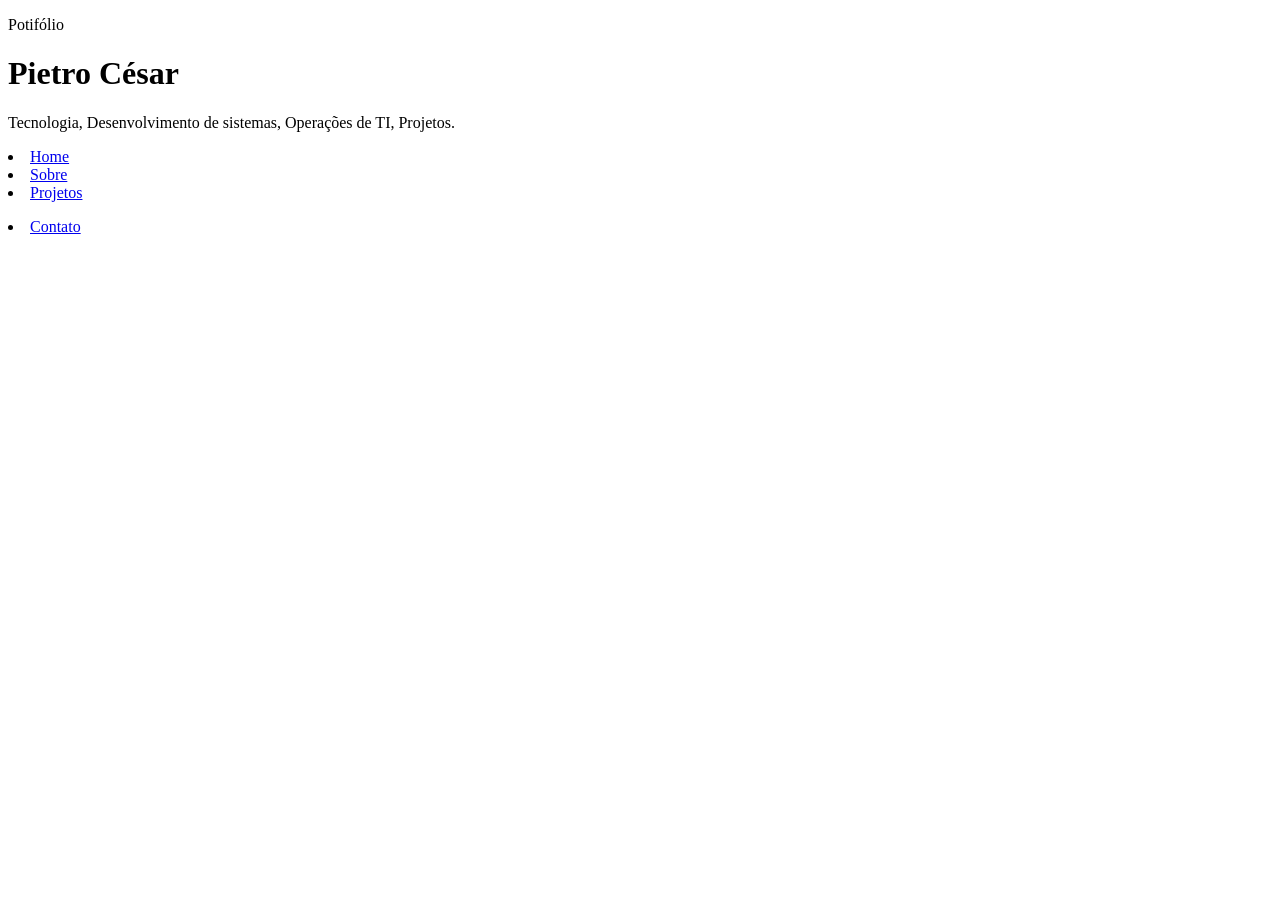
==== index.html @ bfb9a2e4 "criação da estrutura incial do projeto de portifolio" ====
<!DOCTYPE html>
<html lang="pt-br">
<head>
    <meta charset="UTF-8">
    <meta name="viewport" content="width=device-width, initial-scale=1.0">
    <title>Pietro César | Portifólio</title>
    <link rel="stylesheet" href="./style/style.css">
</head>
<body>
    <header class="cabecalho">
        <div class="container">
            <p class="etiqueta">Potifólio</p>

            <h1>Pietro César</h1>

            <p class="subtitulo">
                Tecnologia, Desenvolvimento de sistemas, Operações de TI, Projetos.

            </p>

            <nav class="menu-principal">
                <li><a class="menu-link" href="index.html">Home</a></li>
                <li><a class="menu-link" href="./pages/sobre.html">Sobre</a></li>
                <li><a class="menu-link" href="./pages/projetos.html">Projetos</p></a></li>
                <li><a class="menu-link" href="./pages/contato.html">Contato</p></a></li>

            </nav>

        </div>
    </header>
    
</body>
</html>
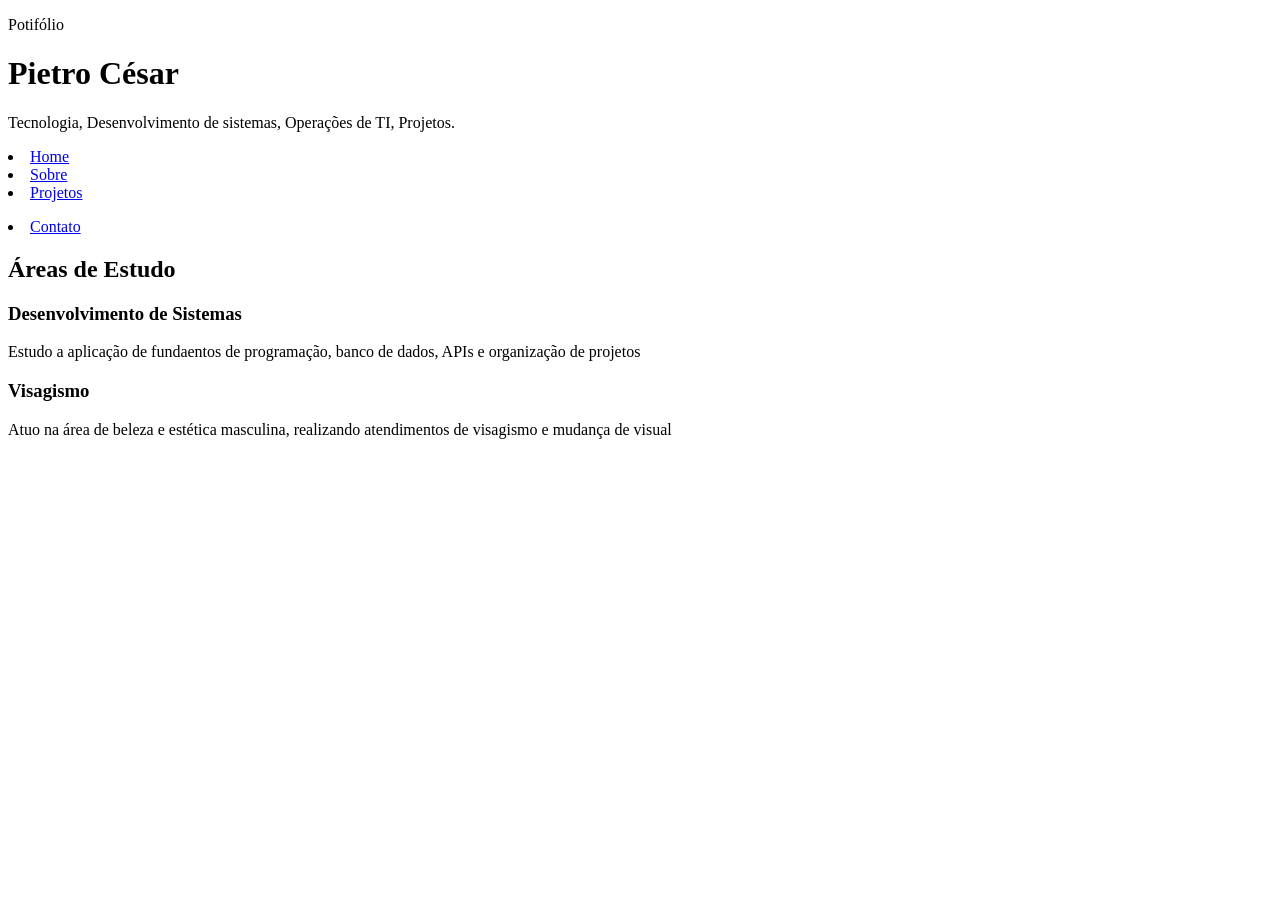
==== commit b83c3e96: "Atualizada a pagina inicial do projeto" ====
--- a/index.html
+++ b/index.html
@@ -15,7 +15,6 @@
 
             <p class="subtitulo">
                 Tecnologia, Desenvolvimento de sistemas, Operações de TI, Projetos.
-
             </p>
 
             <nav class="menu-principal">
@@ -28,6 +27,37 @@
 
         </div>
     </header>
+    <main>
+        <section class="secao">
+            <div class="container">
+                <h2 class="titulo-secao">Áreas de Estudo</h2>
+
+                <div class="grade-cards">
+                    <article class="card">
+                        <h3>Desenvolvimento de Sistemas</h3>
+                        <p>
+                            Estudo a aplicação de fundaentos de programação, banco de dados, 
+                            APIs e organização de projetos
+                        </p>
+                    </article>
+                    <article class="card">
+                        <h3>Visagismo</h3>
+                        <p>
+                            Atuo na área de beleza e estética masculina, 
+                            realizando atendimentos de visagismo e mudança de visual
+                        </p>
+                    </article>
+                    <article class="card">
+                        <h3></h3>
+
+                    </article>
+
+                </div>
+
+            </div>
+
+        </section>
+    </main>
     
 </body>
 </html>
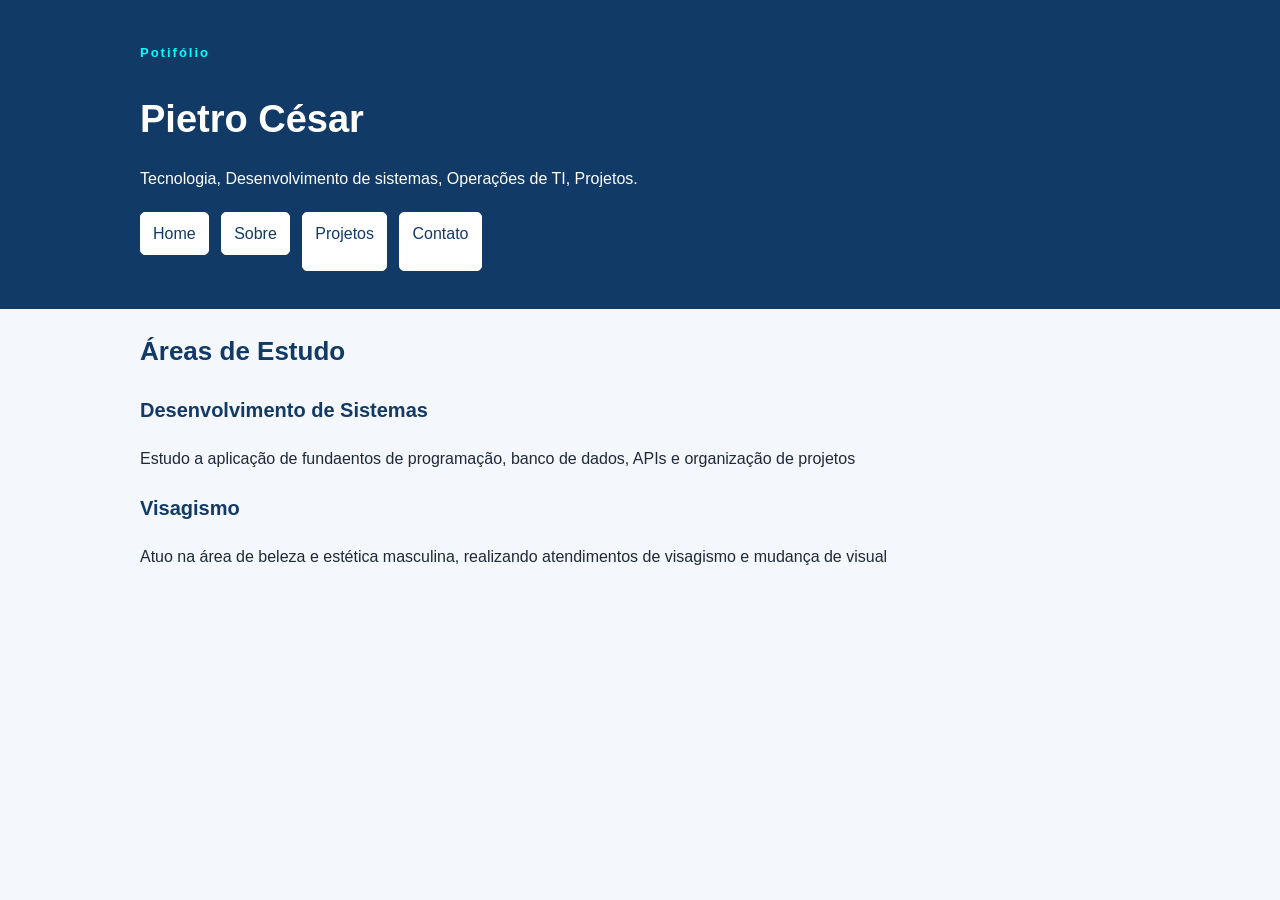
==== commit 91f8e303: "Estilização do header" ====
--- a/index.html
+++ b/index.html
@@ -18,11 +18,12 @@
             </p>
 
             <nav class="menu-principal">
-                <li><a class="menu-link" href="index.html">Home</a></li>
-                <li><a class="menu-link" href="./pages/sobre.html">Sobre</a></li>
-                <li><a class="menu-link" href="./pages/projetos.html">Projetos</p></a></li>
-                <li><a class="menu-link" href="./pages/contato.html">Contato</p></a></li>
-
+                <ul class="menu-lista">
+                    <li><a class="menu-link" href="index.html">Home</a></li>
+                    <li><a class="menu-link" href="./pages/sobre.html">Sobre</a></li>
+                    <li><a class="menu-link" href="./pages/projetos.html">Projetos</p></a></li>
+                    <li><a class="menu-link" href="./pages/contato.html">Contato</p></a></li>
+                </ul>
             </nav>
 
         </div>
--- a/style/style.css
+++ b/style/style.css
@@ -0,0 +1,100 @@
+*{
+   box-sizing: border-box; 
+}
+
+body{
+    margin: 0;
+
+    background-color: #f4f7fb;
+    color: #1f2937;
+    font-family: Arial, Arial, Helvetica, sans-serif;
+    font-size: 16px;
+    line-height: 1.6;
+
+}
+
+h1,h2,h3{
+    color: #123a67;
+
+}
+
+h1{
+    font-size: 38px;
+    margin-bottom: 10px;
+}
+
+h2{
+    font-size: 26px;
+}
+
+h3{
+    font-size: 20px;
+}
+
+a{
+    color: #1d4ed8;
+
+}
+
+.container{
+    width: 90%;
+    max-width: 1000px;
+    margin: 0 auto;
+}
+
+.cabecalho{
+    background-color: #123a67;
+    color: white;
+
+    padding: 30px 0
+}
+
+.cabecalho h1{
+    color: white;
+}
+
+.etiqueta{
+    margin-bottom: 5px;
+
+    color: aqua;
+
+    font-size: 13px;
+    font-weight:bold ;
+    letter-spacing: 2px;
+}
+
+.subtitulo{
+    max-width: 700px;
+}
+
+.menu-lista{
+    margin: 20px 0 0;
+    padding: 0;
+
+    list-style: none;
+}
+
+.menu-lista li{
+    display: inline-block;
+
+    margin-right: 8px;
+    margin-bottom: 8px;
+}
+
+.menu-link{
+    display: inline-block;
+
+    padding: 8px 12px;
+
+    background-color: #fff;
+    color: #123a67;
+
+    border: 1px solid #fff;
+    border-radius: 5px;
+
+    text-decoration: none;
+}
+
+.menu-principal {
+    padding: 0 auto;
+}
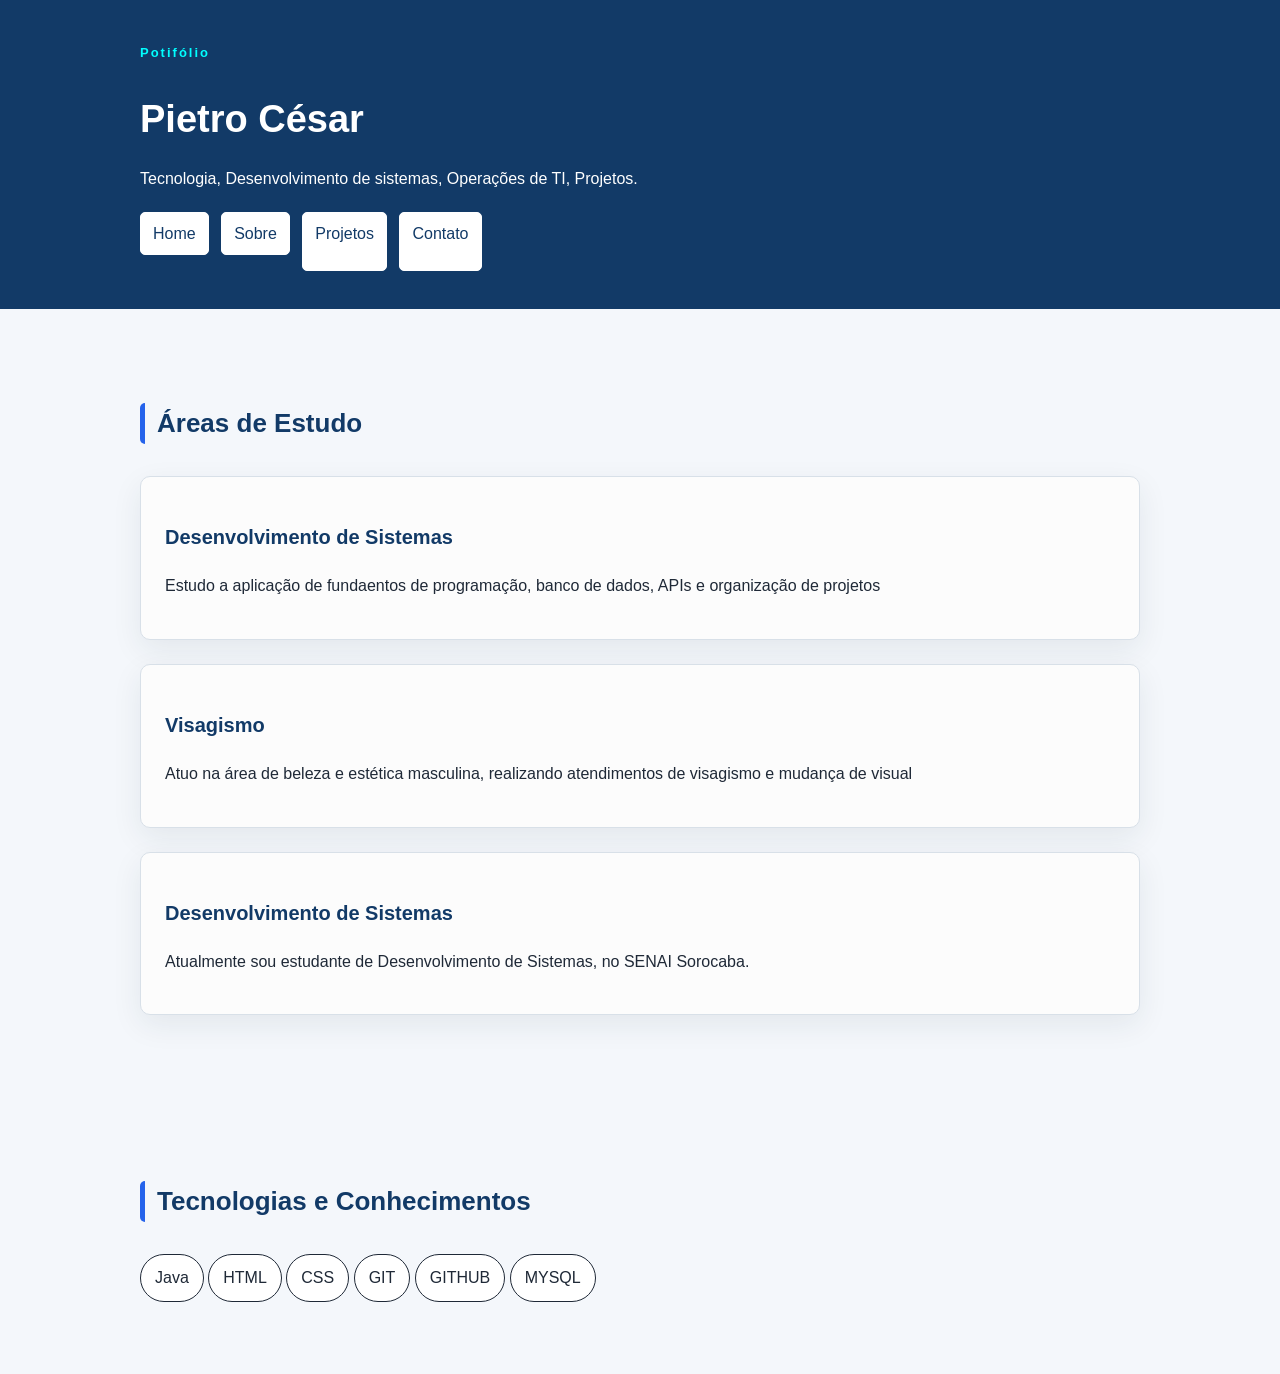
==== commit afd22142: "Atualização e estilização do conteudo da pagina" ====
--- a/index.html
+++ b/index.html
@@ -49,7 +49,10 @@
                         </p>
                     </article>
                     <article class="card">
-                        <h3></h3>
+                        <h3>Desenvolvimento de Sistemas</h3>
+                        <p>
+                            Atualmente sou estudante de Desenvolvimento de Sistemas, no SENAI Sorocaba.
+                        </p>
 
                     </article>
 
@@ -58,6 +61,21 @@
             </div>
 
         </section>
+        <section class="secao secao-tecnologias">
+            <div class="container">
+                <h2 class="titulo-secao">Tecnologias e Conhecimentos</h2>
+                <ul class="lista-tecnologias">
+                    <li>Java</li>
+                    <li>HTML</li>
+                    <li>CSS</li>
+                    <li>GIT</li>
+                    <li>GITHUB</li>
+                    <li>MYSQL</li>
+
+                </ul>
+
+            </div>
+        </section>
     </main>
     
 </body>
--- a/style/style.css
+++ b/style/style.css
@@ -96,5 +96,49 @@
 }
 
 .menu-principal {
-    padding: 0 auto;
-}+    padding: 0 auto;    
+}
+
+.secao{
+    padding: 72px 0;
+}
+
+.titulo-secao{
+    margin-bottom: 32px;
+    padding-left: 12px;
+    
+    border-left: 5px solid #2563eb;
+    border-radius: 5px;
+
+}
+
+.grade-cards{
+    display: grid;
+    gap: 24px;
+
+}
+
+.card {
+    padding: 24px;
+    background-color: #fcfcfc;
+    border: 1px solid #d8e0e8;
+    border-radius: 10px;
+    box-shadow: 0 10px 30px rgba(20, 45, 70, 0.08);
+}
+
+.lista-tecnologias{
+    display: inline-block;
+    gap: 12px;
+    list-style: none;
+    padding: 0;
+    margin: 0;
+}
+
+.lista-tecnologias li{
+    padding: 10px 14px;
+    background-color:#fff;
+    display: inline-block;
+    border: 1px solid;
+    border-radius: 999px;
+
+}
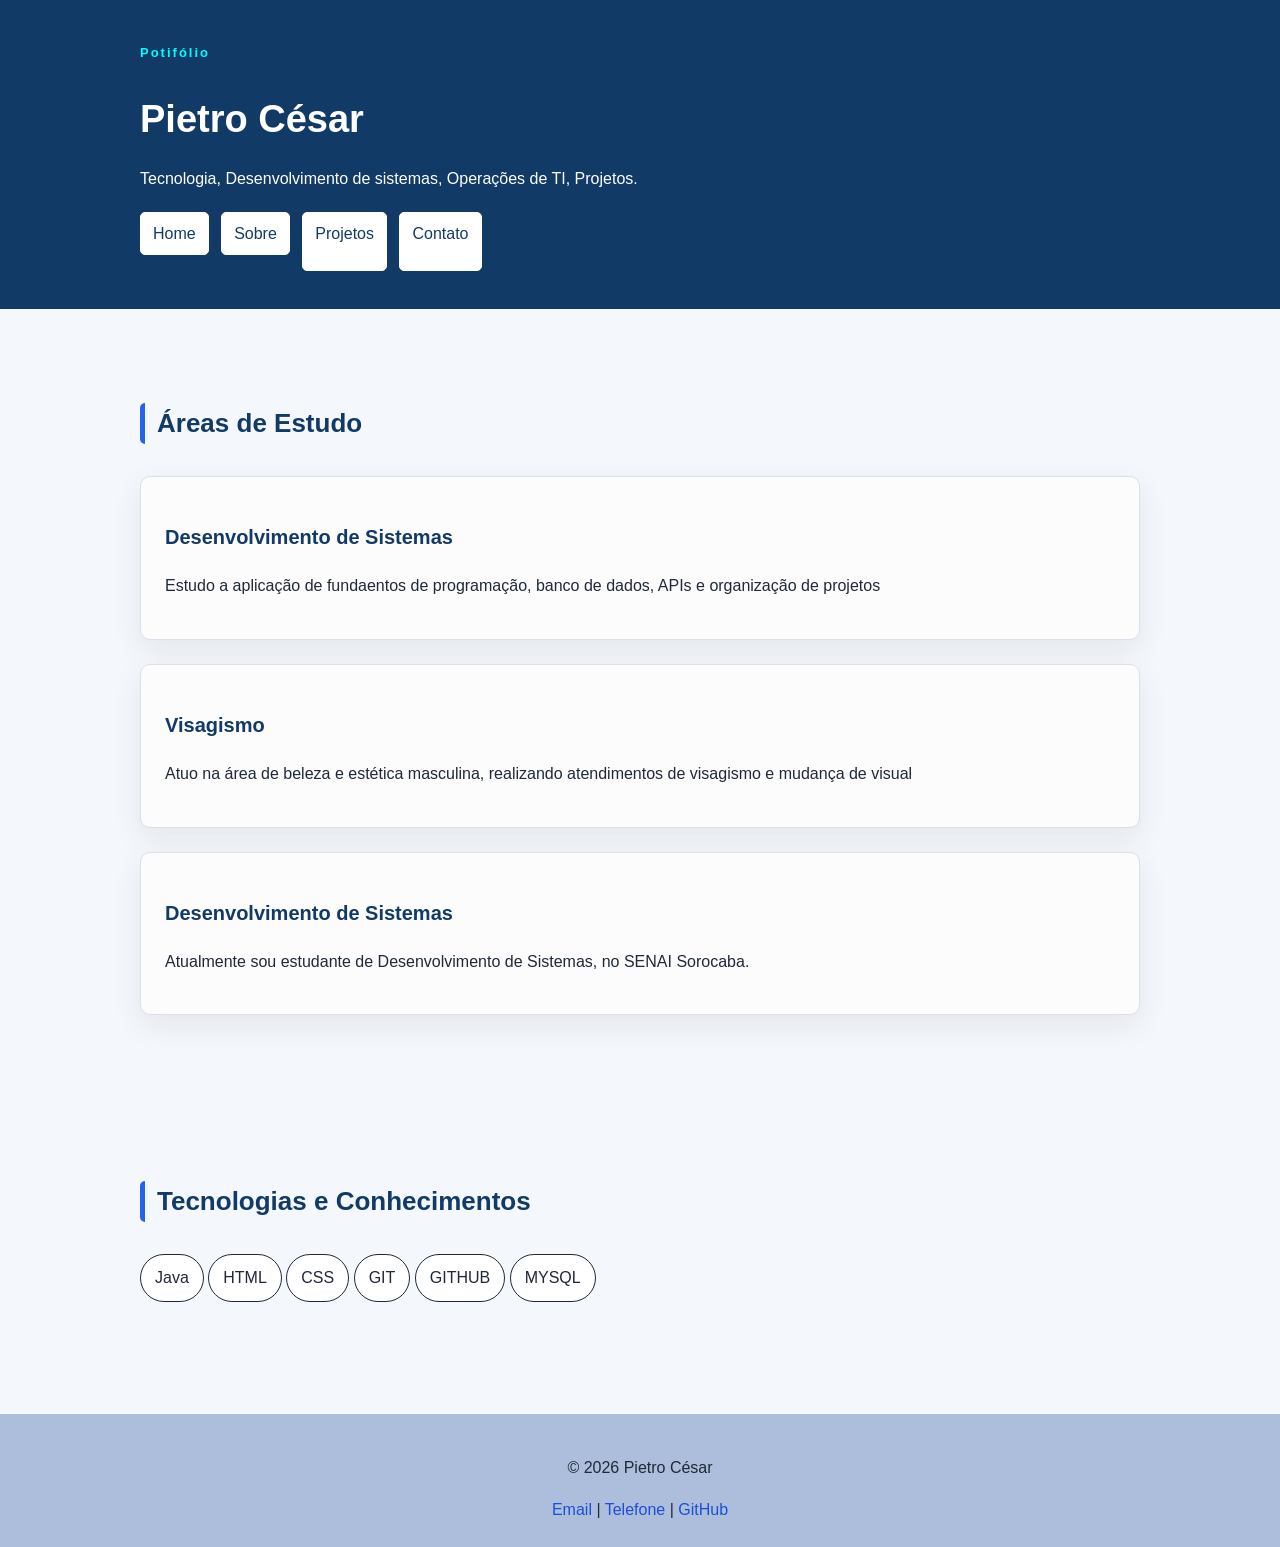
==== commit d981719d: "Adição e estilização do footer" ====
--- a/index.html
+++ b/index.html
@@ -77,6 +77,19 @@
             </div>
         </section>
     </main>
+    <footer class="rodape">
+        <div class="container">
+            <p>&copy; 2026 Pietro César</p>
+
+            <address>
+                <a href="mailto:picesarcoelho@gmail.com">Email</a>
+                <span> | </span>
+                <a href="tel:+5515996715359">Telefone</a>
+                <span> | </span>
+                <a href="https://github.com/PietroCesar" target="_blank">GitHub</a>
+            </address>
+        </div>
+    </footer>
     
 </body>
 </html>
--- a/style/style.css
+++ b/style/style.css
@@ -142,3 +142,18 @@
     border-radius: 999px;
 
 }
+
+.rodape {
+    margin-top: 40px;
+    padding: 25px;
+    background-color: #acbedb;
+    text-align: center;
+}
+
+.rodape address{
+    font-style: normal;
+}
+
+.rodape a{
+    text-decoration: none;
+}
